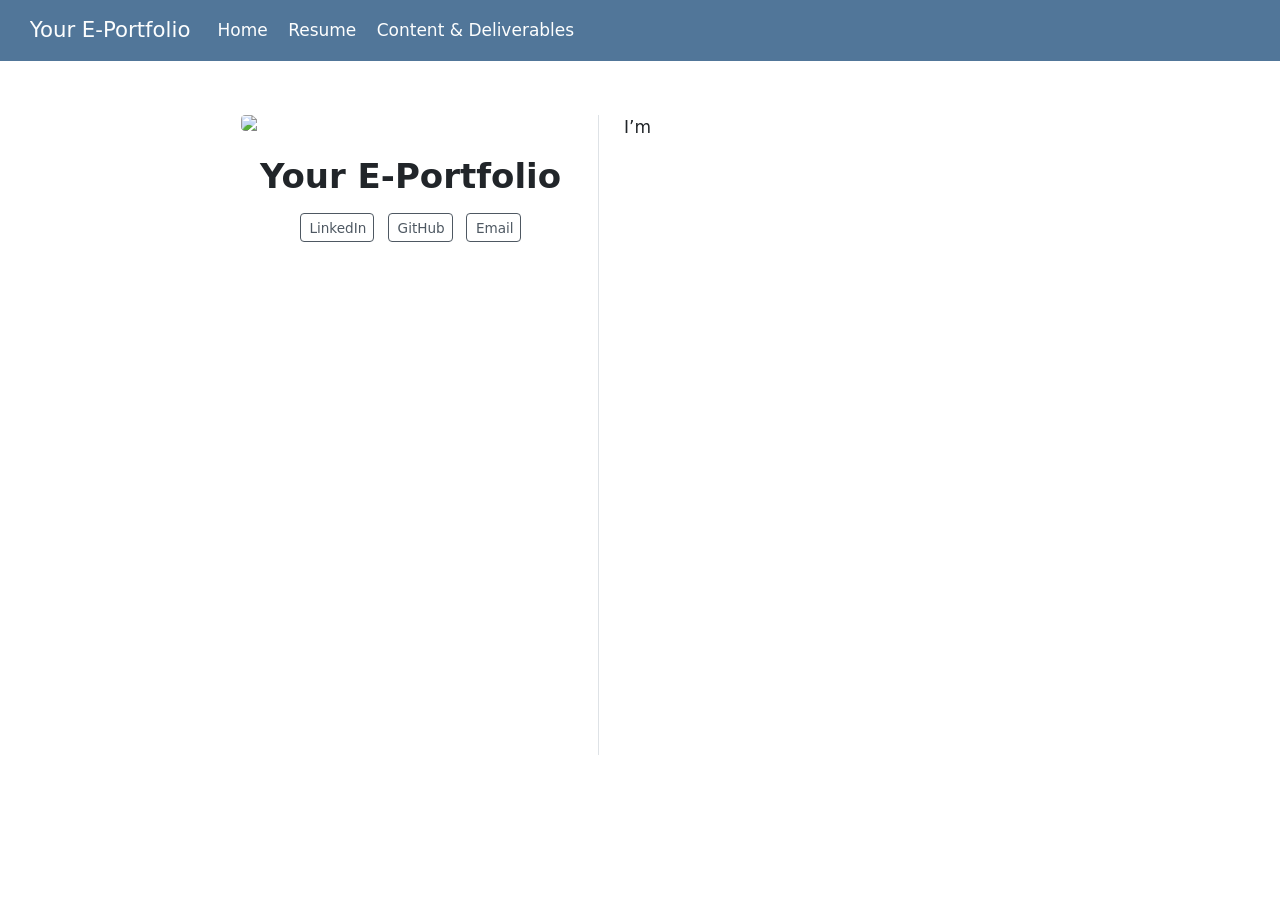
==== index.html @ dfdde274 "updated resume, content" ====
<!DOCTYPE html>
<html xmlns="http://www.w3.org/1999/xhtml" lang="en" xml:lang="en"><head>

<meta charset="utf-8">
<meta name="generator" content="quarto-1.5.57">

<meta name="viewport" content="width=device-width, initial-scale=1.0, user-scalable=yes">


<title>Your E-Portfolio</title>
<style>
code{white-space: pre-wrap;}
span.smallcaps{font-variant: small-caps;}
div.columns{display: flex; gap: min(4vw, 1.5em);}
div.column{flex: auto; overflow-x: auto;}
div.hanging-indent{margin-left: 1.5em; text-indent: -1.5em;}
ul.task-list{list-style: none;}
ul.task-list li input[type="checkbox"] {
  width: 0.8em;
  margin: 0 0.8em 0.2em -1em; /* quarto-specific, see https://github.com/quarto-dev/quarto-cli/issues/4556 */ 
  vertical-align: middle;
}
</style>


<script src="site_libs/quarto-nav/quarto-nav.js"></script>
<script src="site_libs/quarto-nav/headroom.min.js"></script>
<script src="site_libs/clipboard/clipboard.min.js"></script>
<script src="site_libs/quarto-search/autocomplete.umd.js"></script>
<script src="site_libs/quarto-search/fuse.min.js"></script>
<script src="site_libs/quarto-search/quarto-search.js"></script>
<meta name="quarto:offset" content="./">
<script src="site_libs/quarto-html/quarto.js"></script>
<script src="site_libs/quarto-html/popper.min.js"></script>
<script src="site_libs/quarto-html/tippy.umd.min.js"></script>
<link href="site_libs/quarto-html/tippy.css" rel="stylesheet">
<link href="site_libs/quarto-html/quarto-syntax-highlighting.css" rel="stylesheet" id="quarto-text-highlighting-styles">
<script src="site_libs/bootstrap/bootstrap.min.js"></script>
<link href="site_libs/bootstrap/bootstrap-icons.css" rel="stylesheet">
<link href="site_libs/bootstrap/bootstrap.min.css" rel="stylesheet" id="quarto-bootstrap" data-mode="light">
<script id="quarto-search-options" type="application/json">{
  "location": "navbar",
  "copy-button": false,
  "collapse-after": 3,
  "panel-placement": "end",
  "type": "overlay",
  "limit": 50,
  "keyboard-shortcut": [
    "f",
    "/",
    "s"
  ],
  "show-item-context": false,
  "language": {
    "search-no-results-text": "No results",
    "search-matching-documents-text": "matching documents",
    "search-copy-link-title": "Copy link to search",
    "search-hide-matches-text": "Hide additional matches",
    "search-more-match-text": "more match in this document",
    "search-more-matches-text": "more matches in this document",
    "search-clear-button-title": "Clear",
    "search-text-placeholder": "",
    "search-detached-cancel-button-title": "Cancel",
    "search-submit-button-title": "Submit",
    "search-label": "Search"
  }
}</script>


<link rel="stylesheet" href="styles.css">
</head>

<body class="nav-fixed fullcontent">

<div id="quarto-search-results"></div>
  <header id="quarto-header" class="headroom fixed-top">
    <nav class="navbar navbar-expand-lg " data-bs-theme="dark">
      <div class="navbar-container container-fluid">
      <div class="navbar-brand-container mx-auto">
    <a class="navbar-brand" href="./index.html">
    <span class="navbar-title">Your E-Portfolio</span>
    </a>
  </div>
            <div id="quarto-search" class="" title="Search"></div>
          <button class="navbar-toggler" type="button" data-bs-toggle="collapse" data-bs-target="#navbarCollapse" aria-controls="navbarCollapse" role="menu" aria-expanded="false" aria-label="Toggle navigation" onclick="if (window.quartoToggleHeadroom) { window.quartoToggleHeadroom(); }">
  <span class="navbar-toggler-icon"></span>
</button>
          <div class="collapse navbar-collapse" id="navbarCollapse">
            <ul class="navbar-nav navbar-nav-scroll me-auto">
  <li class="nav-item">
    <a class="nav-link active" href="./index.html" aria-current="page"> 
<span class="menu-text">Home</span></a>
  </li>  
  <li class="nav-item">
    <a class="nav-link" href="./resume.html"> 
<span class="menu-text">Resume</span></a>
  </li>  
  <li class="nav-item">
    <a class="nav-link" href="./content.html"> 
<span class="menu-text">Content &amp; Deliverables</span></a>
  </li>  
</ul>
          </div> <!-- /navcollapse -->
            <div class="quarto-navbar-tools">
</div>
      </div> <!-- /container-fluid -->
    </nav>
</header>
<!-- content -->
<div id="quarto-content" class="quarto-container page-columns page-rows-contents page-layout-article page-navbar">
<!-- sidebar -->
<!-- margin-sidebar -->
    
<!-- main -->
<div class="quarto-about-trestles">
  <div class="about-entity">
    <img src="images/MGEM_logo.png" class="about-image
  rounded " style="width: 20em;">
<header id="title-block-header" class="quarto-title-block default">
<div class="quarto-title">
<h1 class="title">Your E-Portfolio</h1>
</div>
<div class="quarto-title-meta">
  </div>
</header>
    <div class="about-links">
  <a href="https://www.linkedin.com/in/aidan-rankin-bb5949244/" class="about-link" rel="" target="">
    <i class="bi bi-linkedin"></i>
     <span class="about-link-text">LinkedIn</span>
  </a>
  <a href="https://github.com/rankinav" class="about-link" rel="" target="">
    <i class="bi bi-github"></i>
     <span class="about-link-text">GitHub</span>
  </a>
  <a href="mailto:rankina001@gmail.com" class="about-link" rel="" target="">
    <i class="bi bi-envelope-at"></i>
     <span class="about-link-text">Email</span>
  </a>
</div>
  </div>
  <div class="about-contents"><main class="content" id="quarto-document-content">
<p>I’m</p>


</main></div>
</div>
 <!-- /main -->
<script id="quarto-html-after-body" type="application/javascript">
window.document.addEventListener("DOMContentLoaded", function (event) {
  const toggleBodyColorMode = (bsSheetEl) => {
    const mode = bsSheetEl.getAttribute("data-mode");
    const bodyEl = window.document.querySelector("body");
    if (mode === "dark") {
      bodyEl.classList.add("quarto-dark");
      bodyEl.classList.remove("quarto-light");
    } else {
      bodyEl.classList.add("quarto-light");
      bodyEl.classList.remove("quarto-dark");
    }
  }
  const toggleBodyColorPrimary = () => {
    const bsSheetEl = window.document.querySelector("link#quarto-bootstrap");
    if (bsSheetEl) {
      toggleBodyColorMode(bsSheetEl);
    }
  }
  toggleBodyColorPrimary();  
  const isCodeAnnotation = (el) => {
    for (const clz of el.classList) {
      if (clz.startsWith('code-annotation-')) {                     
        return true;
      }
    }
    return false;
  }
  const onCopySuccess = function(e) {
    // button target
    const button = e.trigger;
    // don't keep focus
    button.blur();
    // flash "checked"
    button.classList.add('code-copy-button-checked');
    var currentTitle = button.getAttribute("title");
    button.setAttribute("title", "Copied!");
    let tooltip;
    if (window.bootstrap) {
      button.setAttribute("data-bs-toggle", "tooltip");
      button.setAttribute("data-bs-placement", "left");
      button.setAttribute("data-bs-title", "Copied!");
      tooltip = new bootstrap.Tooltip(button, 
        { trigger: "manual", 
          customClass: "code-copy-button-tooltip",
          offset: [0, -8]});
      tooltip.show();    
    }
    setTimeout(function() {
      if (tooltip) {
        tooltip.hide();
        button.removeAttribute("data-bs-title");
        button.removeAttribute("data-bs-toggle");
        button.removeAttribute("data-bs-placement");
      }
      button.setAttribute("title", currentTitle);
      button.classList.remove('code-copy-button-checked');
    }, 1000);
    // clear code selection
    e.clearSelection();
  }
  const getTextToCopy = function(trigger) {
      const codeEl = trigger.previousElementSibling.cloneNode(true);
      for (const childEl of codeEl.children) {
        if (isCodeAnnotation(childEl)) {
          childEl.remove();
        }
      }
      return codeEl.innerText;
  }
  const clipboard = new window.ClipboardJS('.code-copy-button:not([data-in-quarto-modal])', {
    text: getTextToCopy
  });
  clipboard.on('success', onCopySuccess);
  if (window.document.getElementById('quarto-embedded-source-code-modal')) {
    // For code content inside modals, clipBoardJS needs to be initialized with a container option
    // TODO: Check when it could be a function (https://github.com/zenorocha/clipboard.js/issues/860)
    const clipboardModal = new window.ClipboardJS('.code-copy-button[data-in-quarto-modal]', {
      text: getTextToCopy,
      container: window.document.getElementById('quarto-embedded-source-code-modal')
    });
    clipboardModal.on('success', onCopySuccess);
  }
    var localhostRegex = new RegExp(/^(?:http|https):\/\/localhost\:?[0-9]*\//);
    var mailtoRegex = new RegExp(/^mailto:/);
      var filterRegex = new RegExp('/' + window.location.host + '/');
    var isInternal = (href) => {
        return filterRegex.test(href) || localhostRegex.test(href) || mailtoRegex.test(href);
    }
    // Inspect non-navigation links and adorn them if external
 	var links = window.document.querySelectorAll('a[href]:not(.nav-link):not(.navbar-brand):not(.toc-action):not(.sidebar-link):not(.sidebar-item-toggle):not(.pagination-link):not(.no-external):not([aria-hidden]):not(.dropdown-item):not(.quarto-navigation-tool):not(.about-link)');
    for (var i=0; i<links.length; i++) {
      const link = links[i];
      if (!isInternal(link.href)) {
        // undo the damage that might have been done by quarto-nav.js in the case of
        // links that we want to consider external
        if (link.dataset.originalHref !== undefined) {
          link.href = link.dataset.originalHref;
        }
      }
    }
  function tippyHover(el, contentFn, onTriggerFn, onUntriggerFn) {
    const config = {
      allowHTML: true,
      maxWidth: 500,
      delay: 100,
      arrow: false,
      appendTo: function(el) {
          return el.parentElement;
      },
      interactive: true,
      interactiveBorder: 10,
      theme: 'quarto',
      placement: 'bottom-start',
    };
    if (contentFn) {
      config.content = contentFn;
    }
    if (onTriggerFn) {
      config.onTrigger = onTriggerFn;
    }
    if (onUntriggerFn) {
      config.onUntrigger = onUntriggerFn;
    }
    window.tippy(el, config); 
  }
  const noterefs = window.document.querySelectorAll('a[role="doc-noteref"]');
  for (var i=0; i<noterefs.length; i++) {
    const ref = noterefs[i];
    tippyHover(ref, function() {
      // use id or data attribute instead here
      let href = ref.getAttribute('data-footnote-href') || ref.getAttribute('href');
      try { href = new URL(href).hash; } catch {}
      const id = href.replace(/^#\/?/, "");
      const note = window.document.getElementById(id);
      if (note) {
        return note.innerHTML;
      } else {
        return "";
      }
    });
  }
  const xrefs = window.document.querySelectorAll('a.quarto-xref');
  const processXRef = (id, note) => {
    // Strip column container classes
    const stripColumnClz = (el) => {
      el.classList.remove("page-full", "page-columns");
      if (el.children) {
        for (const child of el.children) {
          stripColumnClz(child);
        }
      }
    }
    stripColumnClz(note)
    if (id === null || id.startsWith('sec-')) {
      // Special case sections, only their first couple elements
      const container = document.createElement("div");
      if (note.children && note.children.length > 2) {
        container.appendChild(note.children[0].cloneNode(true));
        for (let i = 1; i < note.children.length; i++) {
          const child = note.children[i];
          if (child.tagName === "P" && child.innerText === "") {
            continue;
          } else {
            container.appendChild(child.cloneNode(true));
            break;
          }
        }
        if (window.Quarto?.typesetMath) {
          window.Quarto.typesetMath(container);
        }
        return container.innerHTML
      } else {
        if (window.Quarto?.typesetMath) {
          window.Quarto.typesetMath(note);
        }
        return note.innerHTML;
      }
    } else {
      // Remove any anchor links if they are present
      const anchorLink = note.querySelector('a.anchorjs-link');
      if (anchorLink) {
        anchorLink.remove();
      }
      if (window.Quarto?.typesetMath) {
        window.Quarto.typesetMath(note);
      }
      // TODO in 1.5, we should make sure this works without a callout special case
      if (note.classList.contains("callout")) {
        return note.outerHTML;
      } else {
        return note.innerHTML;
      }
    }
  }
  for (var i=0; i<xrefs.length; i++) {
    const xref = xrefs[i];
    tippyHover(xref, undefined, function(instance) {
      instance.disable();
      let url = xref.getAttribute('href');
      let hash = undefined; 
      if (url.startsWith('#')) {
        hash = url;
      } else {
        try { hash = new URL(url).hash; } catch {}
      }
      if (hash) {
        const id = hash.replace(/^#\/?/, "");
        const note = window.document.getElementById(id);
        if (note !== null) {
          try {
            const html = processXRef(id, note.cloneNode(true));
            instance.setContent(html);
          } finally {
            instance.enable();
            instance.show();
          }
        } else {
          // See if we can fetch this
          fetch(url.split('#')[0])
          .then(res => res.text())
          .then(html => {
            const parser = new DOMParser();
            const htmlDoc = parser.parseFromString(html, "text/html");
            const note = htmlDoc.getElementById(id);
            if (note !== null) {
              const html = processXRef(id, note);
              instance.setContent(html);
            } 
          }).finally(() => {
            instance.enable();
            instance.show();
          });
        }
      } else {
        // See if we can fetch a full url (with no hash to target)
        // This is a special case and we should probably do some content thinning / targeting
        fetch(url)
        .then(res => res.text())
        .then(html => {
          const parser = new DOMParser();
          const htmlDoc = parser.parseFromString(html, "text/html");
          const note = htmlDoc.querySelector('main.content');
          if (note !== null) {
            // This should only happen for chapter cross references
            // (since there is no id in the URL)
            // remove the first header
            if (note.children.length > 0 && note.children[0].tagName === "HEADER") {
              note.children[0].remove();
            }
            const html = processXRef(null, note);
            instance.setContent(html);
          } 
        }).finally(() => {
          instance.enable();
          instance.show();
        });
      }
    }, function(instance) {
    });
  }
      let selectedAnnoteEl;
      const selectorForAnnotation = ( cell, annotation) => {
        let cellAttr = 'data-code-cell="' + cell + '"';
        let lineAttr = 'data-code-annotation="' +  annotation + '"';
        const selector = 'span[' + cellAttr + '][' + lineAttr + ']';
        return selector;
      }
      const selectCodeLines = (annoteEl) => {
        const doc = window.document;
        const targetCell = annoteEl.getAttribute("data-target-cell");
        const targetAnnotation = annoteEl.getAttribute("data-target-annotation");
        const annoteSpan = window.document.querySelector(selectorForAnnotation(targetCell, targetAnnotation));
        const lines = annoteSpan.getAttribute("data-code-lines").split(",");
        const lineIds = lines.map((line) => {
          return targetCell + "-" + line;
        })
        let top = null;
        let height = null;
        let parent = null;
        if (lineIds.length > 0) {
            //compute the position of the single el (top and bottom and make a div)
            const el = window.document.getElementById(lineIds[0]);
            top = el.offsetTop;
            height = el.offsetHeight;
            parent = el.parentElement.parentElement;
          if (lineIds.length > 1) {
            const lastEl = window.document.getElementById(lineIds[lineIds.length - 1]);
            const bottom = lastEl.offsetTop + lastEl.offsetHeight;
            height = bottom - top;
          }
          if (top !== null && height !== null && parent !== null) {
            // cook up a div (if necessary) and position it 
            let div = window.document.getElementById("code-annotation-line-highlight");
            if (div === null) {
              div = window.document.createElement("div");
              div.setAttribute("id", "code-annotation-line-highlight");
              div.style.position = 'absolute';
              parent.appendChild(div);
            }
            div.style.top = top - 2 + "px";
            div.style.height = height + 4 + "px";
            div.style.left = 0;
            let gutterDiv = window.document.getElementById("code-annotation-line-highlight-gutter");
            if (gutterDiv === null) {
              gutterDiv = window.document.createElement("div");
              gutterDiv.setAttribute("id", "code-annotation-line-highlight-gutter");
              gutterDiv.style.position = 'absolute';
              const codeCell = window.document.getElementById(targetCell);
              const gutter = codeCell.querySelector('.code-annotation-gutter');
              gutter.appendChild(gutterDiv);
            }
            gutterDiv.style.top = top - 2 + "px";
            gutterDiv.style.height = height + 4 + "px";
          }
          selectedAnnoteEl = annoteEl;
        }
      };
      const unselectCodeLines = () => {
        const elementsIds = ["code-annotation-line-highlight", "code-annotation-line-highlight-gutter"];
        elementsIds.forEach((elId) => {
          const div = window.document.getElementById(elId);
          if (div) {
            div.remove();
          }
        });
        selectedAnnoteEl = undefined;
      };
        // Handle positioning of the toggle
    window.addEventListener(
      "resize",
      throttle(() => {
        elRect = undefined;
        if (selectedAnnoteEl) {
          selectCodeLines(selectedAnnoteEl);
        }
      }, 10)
    );
    function throttle(fn, ms) {
    let throttle = false;
    let timer;
      return (...args) => {
        if(!throttle) { // first call gets through
            fn.apply(this, args);
            throttle = true;
        } else { // all the others get throttled
            if(timer) clearTimeout(timer); // cancel #2
            timer = setTimeout(() => {
              fn.apply(this, args);
              timer = throttle = false;
            }, ms);
        }
      };
    }
      // Attach click handler to the DT
      const annoteDls = window.document.querySelectorAll('dt[data-target-cell]');
      for (const annoteDlNode of annoteDls) {
        annoteDlNode.addEventListener('click', (event) => {
          const clickedEl = event.target;
          if (clickedEl !== selectedAnnoteEl) {
            unselectCodeLines();
            const activeEl = window.document.querySelector('dt[data-target-cell].code-annotation-active');
            if (activeEl) {
              activeEl.classList.remove('code-annotation-active');
            }
            selectCodeLines(clickedEl);
            clickedEl.classList.add('code-annotation-active');
          } else {
            // Unselect the line
            unselectCodeLines();
            clickedEl.classList.remove('code-annotation-active');
          }
        });
      }
  const findCites = (el) => {
    const parentEl = el.parentElement;
    if (parentEl) {
      const cites = parentEl.dataset.cites;
      if (cites) {
        return {
          el,
          cites: cites.split(' ')
        };
      } else {
        return findCites(el.parentElement)
      }
    } else {
      return undefined;
    }
  };
  var bibliorefs = window.document.querySelectorAll('a[role="doc-biblioref"]');
  for (var i=0; i<bibliorefs.length; i++) {
    const ref = bibliorefs[i];
    const citeInfo = findCites(ref);
    if (citeInfo) {
      tippyHover(citeInfo.el, function() {
        var popup = window.document.createElement('div');
        citeInfo.cites.forEach(function(cite) {
          var citeDiv = window.document.createElement('div');
          citeDiv.classList.add('hanging-indent');
          citeDiv.classList.add('csl-entry');
          var biblioDiv = window.document.getElementById('ref-' + cite);
          if (biblioDiv) {
            citeDiv.innerHTML = biblioDiv.innerHTML;
          }
          popup.appendChild(citeDiv);
        });
        return popup.innerHTML;
      });
    }
  }
});
</script>
</div> <!-- /content -->




</body></html>
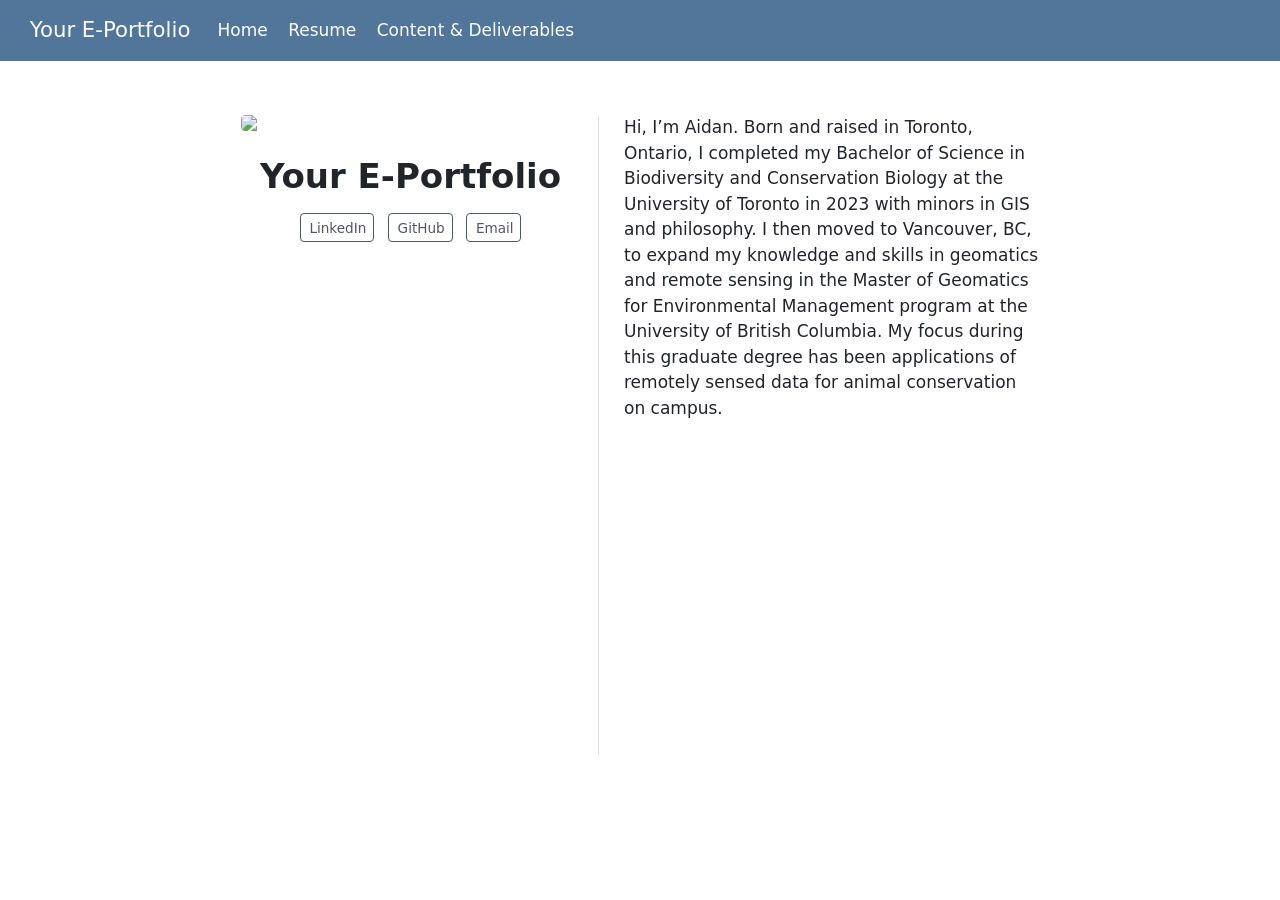
==== commit c13c0f9b: "updated content" ====
--- a/index.html
+++ b/index.html
@@ -139,7 +139,7 @@
 </div>
   </div>
   <div class="about-contents"><main class="content" id="quarto-document-content">
-<p>I’m</p>
+<p>Hi, I’m Aidan. Born and raised in Toronto, Ontario, I completed my Bachelor of Science in Biodiversity and Conservation Biology at the University of Toronto in 2023 with minors in GIS and philosophy. I then moved to Vancouver, BC, to expand my knowledge and skills in geomatics and remote sensing in the Master of Geomatics for Environmental Management program at the University of British Columbia. My focus during this graduate degree has been applications of remotely sensed data for animal conservation on campus.</p>
 
 
 </main></div>
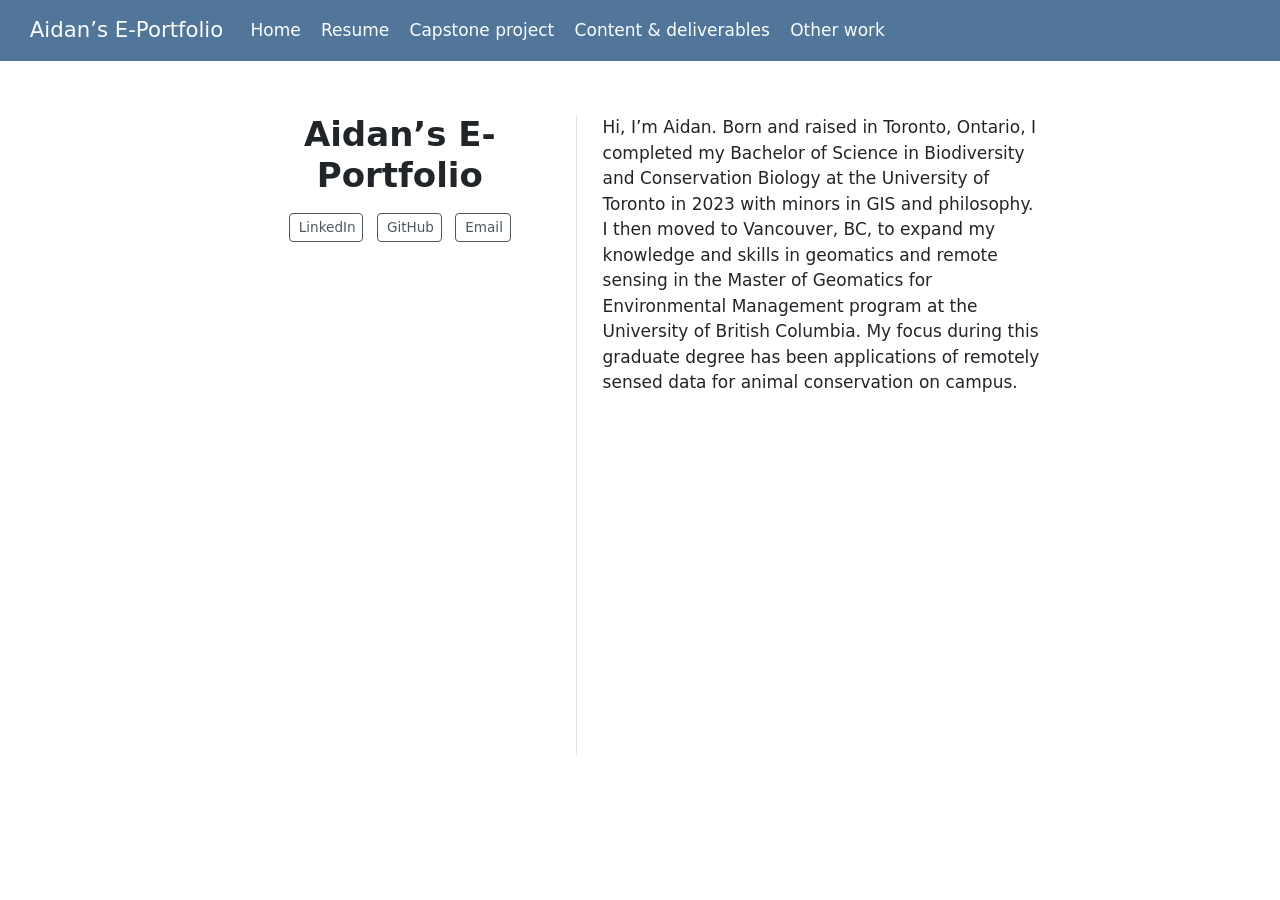
==== commit 0b6729be: "finalized" ====
--- a/index.html
+++ b/index.html
@@ -7,7 +7,7 @@
 <meta name="viewport" content="width=device-width, initial-scale=1.0, user-scalable=yes">
 
 
-<title>Your E-Portfolio</title>
+<title>Aidan’s E-Portfolio</title>
 <style>
 code{white-space: pre-wrap;}
 span.smallcaps{font-variant: small-caps;}
@@ -78,7 +78,7 @@
       <div class="navbar-container container-fluid">
       <div class="navbar-brand-container mx-auto">
     <a class="navbar-brand" href="./index.html">
-    <span class="navbar-title">Your E-Portfolio</span>
+    <span class="navbar-title">Aidan’s E-Portfolio</span>
     </a>
   </div>
             <div id="quarto-search" class="" title="Search"></div>
@@ -96,8 +96,16 @@
 <span class="menu-text">Resume</span></a>
   </li>  
   <li class="nav-item">
+    <a class="nav-link" href="./project.html"> 
+<span class="menu-text">Capstone project</span></a>
+  </li>  
+  <li class="nav-item">
     <a class="nav-link" href="./content.html"> 
-<span class="menu-text">Content &amp; Deliverables</span></a>
+<span class="menu-text">Content &amp; deliverables</span></a>
+  </li>  
+  <li class="nav-item">
+    <a class="nav-link" href="./other.html"> 
+<span class="menu-text">Other work</span></a>
   </li>  
 </ul>
           </div> <!-- /navcollapse -->
@@ -114,11 +122,9 @@
 <!-- main -->
 <div class="quarto-about-trestles">
   <div class="about-entity">
-    <img src="images/MGEM_logo.png" class="about-image
-  rounded " style="width: 20em;">
 <header id="title-block-header" class="quarto-title-block default">
 <div class="quarto-title">
-<h1 class="title">Your E-Portfolio</h1>
+<h1 class="title">Aidan’s E-Portfolio</h1>
 </div>
 <div class="quarto-title-meta">
   </div>
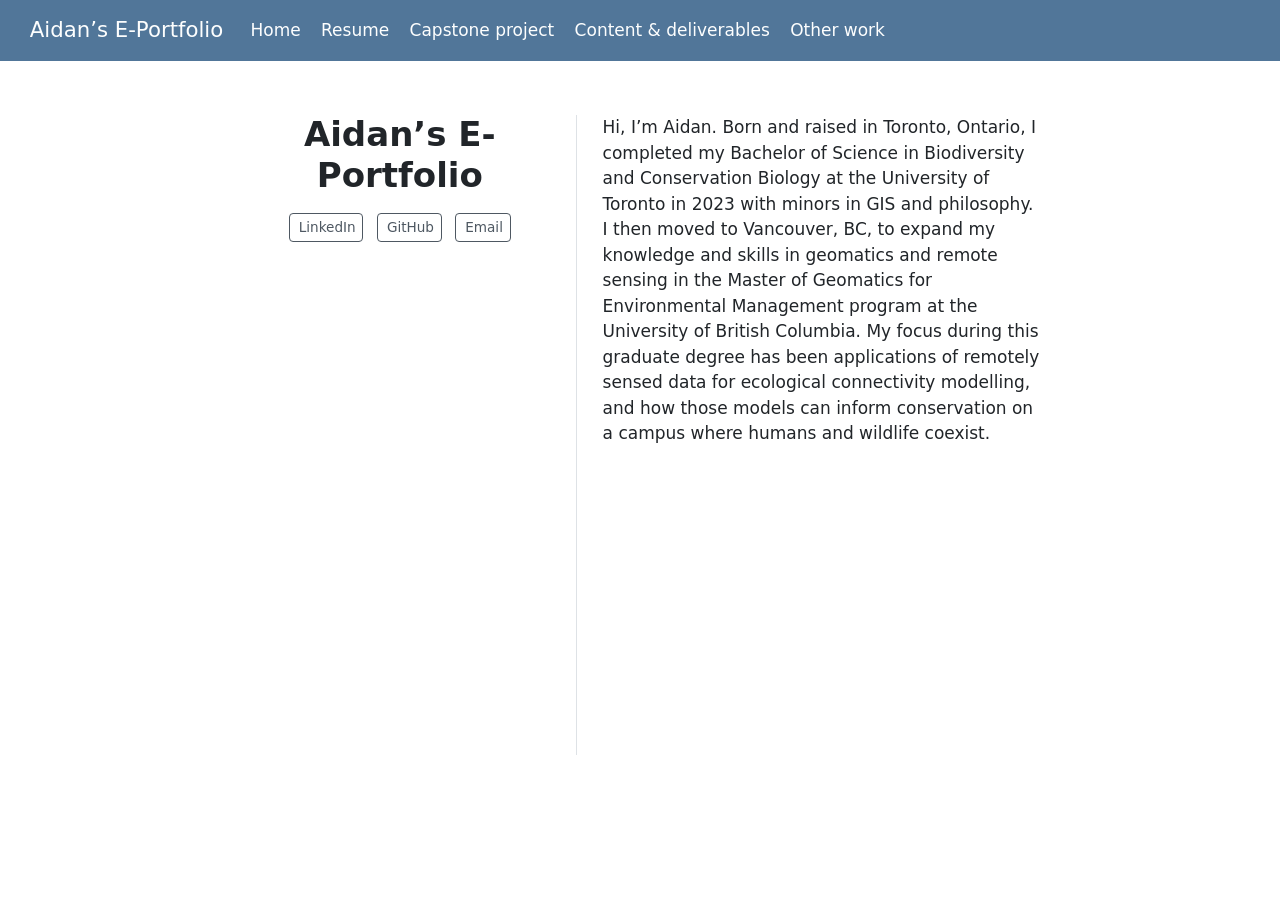
==== commit 141e31ba: "finalizing" ====
--- a/index.html
+++ b/index.html
@@ -145,7 +145,7 @@
 </div>
   </div>
   <div class="about-contents"><main class="content" id="quarto-document-content">
-<p>Hi, I’m Aidan. Born and raised in Toronto, Ontario, I completed my Bachelor of Science in Biodiversity and Conservation Biology at the University of Toronto in 2023 with minors in GIS and philosophy. I then moved to Vancouver, BC, to expand my knowledge and skills in geomatics and remote sensing in the Master of Geomatics for Environmental Management program at the University of British Columbia. My focus during this graduate degree has been applications of remotely sensed data for animal conservation on campus.</p>
+<p>Hi, I’m Aidan. Born and raised in Toronto, Ontario, I completed my Bachelor of Science in Biodiversity and Conservation Biology at the University of Toronto in 2023 with minors in GIS and philosophy. I then moved to Vancouver, BC, to expand my knowledge and skills in geomatics and remote sensing in the Master of Geomatics for Environmental Management program at the University of British Columbia. My focus during this graduate degree has been applications of remotely sensed data for ecological connectivity modelling, and how those models can inform conservation on a campus where humans and wildlife coexist.</p>
 
 
 </main></div>
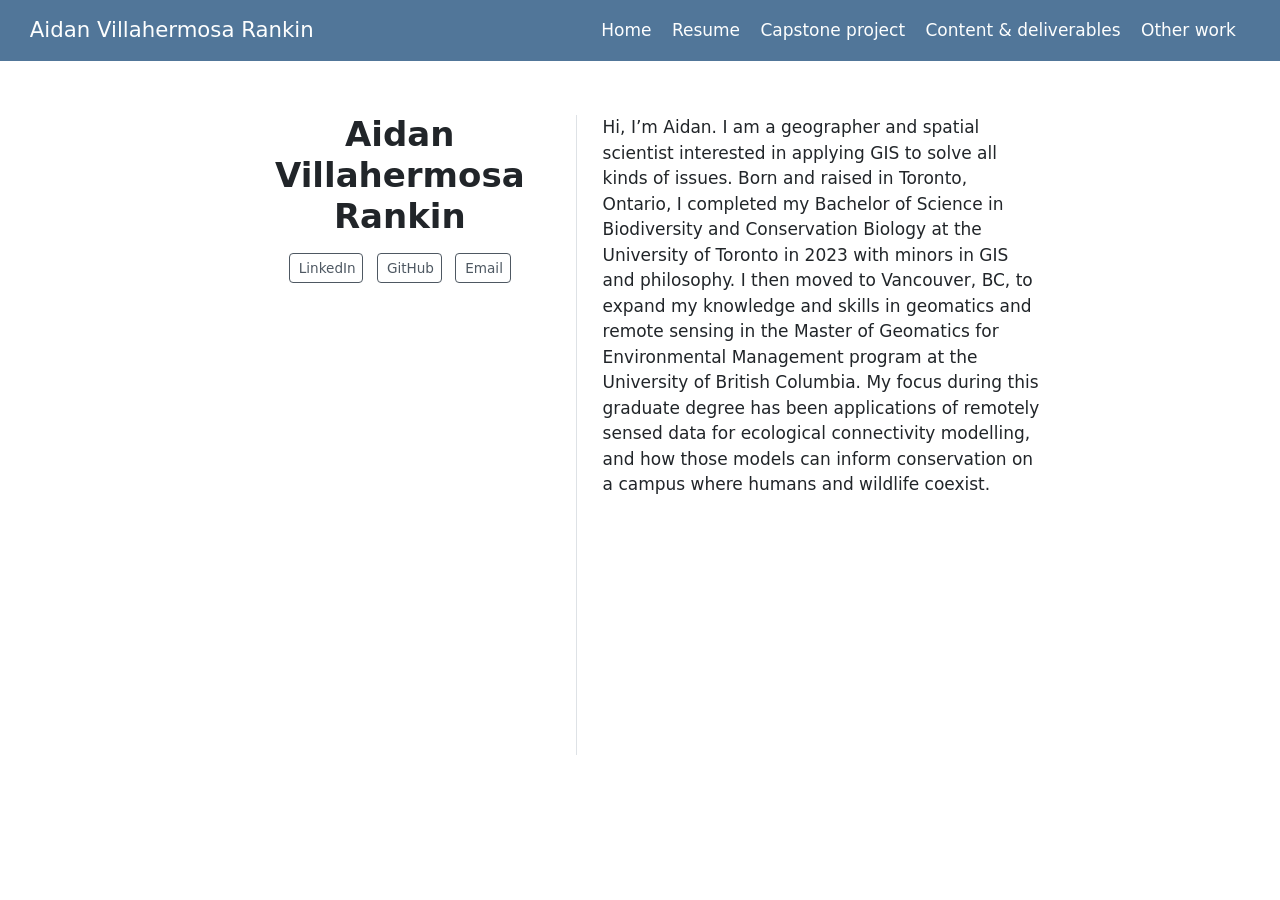
==== commit 51418ef9: "autoupdates" ====
--- a/index.html
+++ b/index.html
@@ -2,12 +2,12 @@
 <html xmlns="http://www.w3.org/1999/xhtml" lang="en" xml:lang="en"><head>
 
 <meta charset="utf-8">
-<meta name="generator" content="quarto-1.5.57">
+<meta name="generator" content="quarto-1.7.32">
 
 <meta name="viewport" content="width=device-width, initial-scale=1.0, user-scalable=yes">
 
 
-<title>Aidan’s E-Portfolio</title>
+<title>Aidan Villahermosa Rankin</title>
 <style>
 code{white-space: pre-wrap;}
 span.smallcaps{font-variant: small-caps;}
@@ -30,14 +30,15 @@
 <script src="site_libs/quarto-search/fuse.min.js"></script>
 <script src="site_libs/quarto-search/quarto-search.js"></script>
 <meta name="quarto:offset" content="./">
-<script src="site_libs/quarto-html/quarto.js"></script>
+<script src="site_libs/quarto-html/quarto.js" type="module"></script>
+<script src="site_libs/quarto-html/tabsets/tabsets.js" type="module"></script>
 <script src="site_libs/quarto-html/popper.min.js"></script>
 <script src="site_libs/quarto-html/tippy.umd.min.js"></script>
 <link href="site_libs/quarto-html/tippy.css" rel="stylesheet">
-<link href="site_libs/quarto-html/quarto-syntax-highlighting.css" rel="stylesheet" id="quarto-text-highlighting-styles">
+<link href="site_libs/quarto-html/quarto-syntax-highlighting-37eea08aefeeee20ff55810ff984fec1.css" rel="stylesheet" id="quarto-text-highlighting-styles">
 <script src="site_libs/bootstrap/bootstrap.min.js"></script>
 <link href="site_libs/bootstrap/bootstrap-icons.css" rel="stylesheet">
-<link href="site_libs/bootstrap/bootstrap.min.css" rel="stylesheet" id="quarto-bootstrap" data-mode="light">
+<link href="site_libs/bootstrap/bootstrap-991b1886d3c685c7aa2b62b80640c7af.min.css" rel="stylesheet" append-hash="true" id="quarto-bootstrap" data-mode="light">
 <script id="quarto-search-options" type="application/json">{
   "location": "navbar",
   "copy-button": false,
@@ -70,7 +71,7 @@
 <link rel="stylesheet" href="styles.css">
 </head>
 
-<body class="nav-fixed fullcontent">
+<body class="nav-fixed fullcontent quarto-light">
 
 <div id="quarto-search-results"></div>
   <header id="quarto-header" class="headroom fixed-top">
@@ -78,7 +79,7 @@
       <div class="navbar-container container-fluid">
       <div class="navbar-brand-container mx-auto">
     <a class="navbar-brand" href="./index.html">
-    <span class="navbar-title">Aidan’s E-Portfolio</span>
+    <span class="navbar-title">Aidan Villahermosa Rankin</span>
     </a>
   </div>
             <div id="quarto-search" class="" title="Search"></div>
@@ -86,7 +87,7 @@
   <span class="navbar-toggler-icon"></span>
 </button>
           <div class="collapse navbar-collapse" id="navbarCollapse">
-            <ul class="navbar-nav navbar-nav-scroll me-auto">
+            <ul class="navbar-nav navbar-nav-scroll ms-auto">
   <li class="nav-item">
     <a class="nav-link active" href="./index.html" aria-current="page"> 
 <span class="menu-text">Home</span></a>
@@ -124,7 +125,7 @@
   <div class="about-entity">
 <header id="title-block-header" class="quarto-title-block default">
 <div class="quarto-title">
-<h1 class="title">Aidan’s E-Portfolio</h1>
+<h1 class="title">Aidan Villahermosa Rankin</h1>
 </div>
 <div class="quarto-title-meta">
   </div>
@@ -145,239 +146,242 @@
 </div>
   </div>
   <div class="about-contents"><main class="content" id="quarto-document-content">
-<p>Hi, I’m Aidan. Born and raised in Toronto, Ontario, I completed my Bachelor of Science in Biodiversity and Conservation Biology at the University of Toronto in 2023 with minors in GIS and philosophy. I then moved to Vancouver, BC, to expand my knowledge and skills in geomatics and remote sensing in the Master of Geomatics for Environmental Management program at the University of British Columbia. My focus during this graduate degree has been applications of remotely sensed data for ecological connectivity modelling, and how those models can inform conservation on a campus where humans and wildlife coexist.</p>
+<p>Hi, I’m Aidan. I am a geographer and spatial scientist interested in applying GIS to solve all kinds of issues. Born and raised in Toronto, Ontario, I completed my Bachelor of Science in Biodiversity and Conservation Biology at the University of Toronto in 2023 with minors in GIS and philosophy. I then moved to Vancouver, BC, to expand my knowledge and skills in geomatics and remote sensing in the Master of Geomatics for Environmental Management program at the University of British Columbia. My focus during this graduate degree has been applications of remotely sensed data for ecological connectivity modelling, and how those models can inform conservation on a campus where humans and wildlife coexist.</p>
 
 
 </main></div>
 </div>
  <!-- /main -->
 <script id="quarto-html-after-body" type="application/javascript">
-window.document.addEventListener("DOMContentLoaded", function (event) {
-  const toggleBodyColorMode = (bsSheetEl) => {
-    const mode = bsSheetEl.getAttribute("data-mode");
-    const bodyEl = window.document.querySelector("body");
-    if (mode === "dark") {
-      bodyEl.classList.add("quarto-dark");
-      bodyEl.classList.remove("quarto-light");
-    } else {
-      bodyEl.classList.add("quarto-light");
-      bodyEl.classList.remove("quarto-dark");
-    }
-  }
-  const toggleBodyColorPrimary = () => {
-    const bsSheetEl = window.document.querySelector("link#quarto-bootstrap");
-    if (bsSheetEl) {
-      toggleBodyColorMode(bsSheetEl);
-    }
-  }
-  toggleBodyColorPrimary();  
-  const isCodeAnnotation = (el) => {
-    for (const clz of el.classList) {
-      if (clz.startsWith('code-annotation-')) {                     
-        return true;
-      }
-    }
-    return false;
-  }
-  const onCopySuccess = function(e) {
-    // button target
-    const button = e.trigger;
-    // don't keep focus
-    button.blur();
-    // flash "checked"
-    button.classList.add('code-copy-button-checked');
-    var currentTitle = button.getAttribute("title");
-    button.setAttribute("title", "Copied!");
-    let tooltip;
-    if (window.bootstrap) {
-      button.setAttribute("data-bs-toggle", "tooltip");
-      button.setAttribute("data-bs-placement", "left");
-      button.setAttribute("data-bs-title", "Copied!");
-      tooltip = new bootstrap.Tooltip(button, 
-        { trigger: "manual", 
-          customClass: "code-copy-button-tooltip",
-          offset: [0, -8]});
-      tooltip.show();    
-    }
-    setTimeout(function() {
-      if (tooltip) {
-        tooltip.hide();
-        button.removeAttribute("data-bs-title");
-        button.removeAttribute("data-bs-toggle");
-        button.removeAttribute("data-bs-placement");
-      }
-      button.setAttribute("title", currentTitle);
-      button.classList.remove('code-copy-button-checked');
-    }, 1000);
-    // clear code selection
-    e.clearSelection();
-  }
-  const getTextToCopy = function(trigger) {
-      const codeEl = trigger.previousElementSibling.cloneNode(true);
-      for (const childEl of codeEl.children) {
-        if (isCodeAnnotation(childEl)) {
-          childEl.remove();
-        }
-      }
-      return codeEl.innerText;
-  }
-  const clipboard = new window.ClipboardJS('.code-copy-button:not([data-in-quarto-modal])', {
-    text: getTextToCopy
-  });
-  clipboard.on('success', onCopySuccess);
-  if (window.document.getElementById('quarto-embedded-source-code-modal')) {
-    // For code content inside modals, clipBoardJS needs to be initialized with a container option
-    // TODO: Check when it could be a function (https://github.com/zenorocha/clipboard.js/issues/860)
-    const clipboardModal = new window.ClipboardJS('.code-copy-button[data-in-quarto-modal]', {
-      text: getTextToCopy,
-      container: window.document.getElementById('quarto-embedded-source-code-modal')
+  window.document.addEventListener("DOMContentLoaded", function (event) {
+    const isCodeAnnotation = (el) => {
+      for (const clz of el.classList) {
+        if (clz.startsWith('code-annotation-')) {                     
+          return true;
+        }
+      }
+      return false;
+    }
+    const onCopySuccess = function(e) {
+      // button target
+      const button = e.trigger;
+      // don't keep focus
+      button.blur();
+      // flash "checked"
+      button.classList.add('code-copy-button-checked');
+      var currentTitle = button.getAttribute("title");
+      button.setAttribute("title", "Copied!");
+      let tooltip;
+      if (window.bootstrap) {
+        button.setAttribute("data-bs-toggle", "tooltip");
+        button.setAttribute("data-bs-placement", "left");
+        button.setAttribute("data-bs-title", "Copied!");
+        tooltip = new bootstrap.Tooltip(button, 
+          { trigger: "manual", 
+            customClass: "code-copy-button-tooltip",
+            offset: [0, -8]});
+        tooltip.show();    
+      }
+      setTimeout(function() {
+        if (tooltip) {
+          tooltip.hide();
+          button.removeAttribute("data-bs-title");
+          button.removeAttribute("data-bs-toggle");
+          button.removeAttribute("data-bs-placement");
+        }
+        button.setAttribute("title", currentTitle);
+        button.classList.remove('code-copy-button-checked');
+      }, 1000);
+      // clear code selection
+      e.clearSelection();
+    }
+    const getTextToCopy = function(trigger) {
+        const codeEl = trigger.previousElementSibling.cloneNode(true);
+        for (const childEl of codeEl.children) {
+          if (isCodeAnnotation(childEl)) {
+            childEl.remove();
+          }
+        }
+        return codeEl.innerText;
+    }
+    const clipboard = new window.ClipboardJS('.code-copy-button:not([data-in-quarto-modal])', {
+      text: getTextToCopy
     });
-    clipboardModal.on('success', onCopySuccess);
-  }
-    var localhostRegex = new RegExp(/^(?:http|https):\/\/localhost\:?[0-9]*\//);
-    var mailtoRegex = new RegExp(/^mailto:/);
-      var filterRegex = new RegExp('/' + window.location.host + '/');
-    var isInternal = (href) => {
-        return filterRegex.test(href) || localhostRegex.test(href) || mailtoRegex.test(href);
-    }
-    // Inspect non-navigation links and adorn them if external
- 	var links = window.document.querySelectorAll('a[href]:not(.nav-link):not(.navbar-brand):not(.toc-action):not(.sidebar-link):not(.sidebar-item-toggle):not(.pagination-link):not(.no-external):not([aria-hidden]):not(.dropdown-item):not(.quarto-navigation-tool):not(.about-link)');
-    for (var i=0; i<links.length; i++) {
-      const link = links[i];
-      if (!isInternal(link.href)) {
-        // undo the damage that might have been done by quarto-nav.js in the case of
-        // links that we want to consider external
-        if (link.dataset.originalHref !== undefined) {
-          link.href = link.dataset.originalHref;
-        }
-      }
-    }
-  function tippyHover(el, contentFn, onTriggerFn, onUntriggerFn) {
-    const config = {
-      allowHTML: true,
-      maxWidth: 500,
-      delay: 100,
-      arrow: false,
-      appendTo: function(el) {
-          return el.parentElement;
-      },
-      interactive: true,
-      interactiveBorder: 10,
-      theme: 'quarto',
-      placement: 'bottom-start',
-    };
-    if (contentFn) {
-      config.content = contentFn;
-    }
-    if (onTriggerFn) {
-      config.onTrigger = onTriggerFn;
-    }
-    if (onUntriggerFn) {
-      config.onUntrigger = onUntriggerFn;
-    }
-    window.tippy(el, config); 
-  }
-  const noterefs = window.document.querySelectorAll('a[role="doc-noteref"]');
-  for (var i=0; i<noterefs.length; i++) {
-    const ref = noterefs[i];
-    tippyHover(ref, function() {
-      // use id or data attribute instead here
-      let href = ref.getAttribute('data-footnote-href') || ref.getAttribute('href');
-      try { href = new URL(href).hash; } catch {}
-      const id = href.replace(/^#\/?/, "");
-      const note = window.document.getElementById(id);
-      if (note) {
-        return note.innerHTML;
+    clipboard.on('success', onCopySuccess);
+    if (window.document.getElementById('quarto-embedded-source-code-modal')) {
+      const clipboardModal = new window.ClipboardJS('.code-copy-button[data-in-quarto-modal]', {
+        text: getTextToCopy,
+        container: window.document.getElementById('quarto-embedded-source-code-modal')
+      });
+      clipboardModal.on('success', onCopySuccess);
+    }
+      var localhostRegex = new RegExp(/^(?:http|https):\/\/localhost\:?[0-9]*\//);
+      var mailtoRegex = new RegExp(/^mailto:/);
+        var filterRegex = new RegExp('/' + window.location.host + '/');
+      var isInternal = (href) => {
+          return filterRegex.test(href) || localhostRegex.test(href) || mailtoRegex.test(href);
+      }
+      // Inspect non-navigation links and adorn them if external
+     var links = window.document.querySelectorAll('a[href]:not(.nav-link):not(.navbar-brand):not(.toc-action):not(.sidebar-link):not(.sidebar-item-toggle):not(.pagination-link):not(.no-external):not([aria-hidden]):not(.dropdown-item):not(.quarto-navigation-tool):not(.about-link)');
+      for (var i=0; i<links.length; i++) {
+        const link = links[i];
+        if (!isInternal(link.href)) {
+          // undo the damage that might have been done by quarto-nav.js in the case of
+          // links that we want to consider external
+          if (link.dataset.originalHref !== undefined) {
+            link.href = link.dataset.originalHref;
+          }
+        }
+      }
+    function tippyHover(el, contentFn, onTriggerFn, onUntriggerFn) {
+      const config = {
+        allowHTML: true,
+        maxWidth: 500,
+        delay: 100,
+        arrow: false,
+        appendTo: function(el) {
+            return el.parentElement;
+        },
+        interactive: true,
+        interactiveBorder: 10,
+        theme: 'quarto',
+        placement: 'bottom-start',
+      };
+      if (contentFn) {
+        config.content = contentFn;
+      }
+      if (onTriggerFn) {
+        config.onTrigger = onTriggerFn;
+      }
+      if (onUntriggerFn) {
+        config.onUntrigger = onUntriggerFn;
+      }
+      window.tippy(el, config); 
+    }
+    const noterefs = window.document.querySelectorAll('a[role="doc-noteref"]');
+    for (var i=0; i<noterefs.length; i++) {
+      const ref = noterefs[i];
+      tippyHover(ref, function() {
+        // use id or data attribute instead here
+        let href = ref.getAttribute('data-footnote-href') || ref.getAttribute('href');
+        try { href = new URL(href).hash; } catch {}
+        const id = href.replace(/^#\/?/, "");
+        const note = window.document.getElementById(id);
+        if (note) {
+          return note.innerHTML;
+        } else {
+          return "";
+        }
+      });
+    }
+    const xrefs = window.document.querySelectorAll('a.quarto-xref');
+    const processXRef = (id, note) => {
+      // Strip column container classes
+      const stripColumnClz = (el) => {
+        el.classList.remove("page-full", "page-columns");
+        if (el.children) {
+          for (const child of el.children) {
+            stripColumnClz(child);
+          }
+        }
+      }
+      stripColumnClz(note)
+      if (id === null || id.startsWith('sec-')) {
+        // Special case sections, only their first couple elements
+        const container = document.createElement("div");
+        if (note.children && note.children.length > 2) {
+          container.appendChild(note.children[0].cloneNode(true));
+          for (let i = 1; i < note.children.length; i++) {
+            const child = note.children[i];
+            if (child.tagName === "P" && child.innerText === "") {
+              continue;
+            } else {
+              container.appendChild(child.cloneNode(true));
+              break;
+            }
+          }
+          if (window.Quarto?.typesetMath) {
+            window.Quarto.typesetMath(container);
+          }
+          return container.innerHTML
+        } else {
+          if (window.Quarto?.typesetMath) {
+            window.Quarto.typesetMath(note);
+          }
+          return note.innerHTML;
+        }
       } else {
-        return "";
-      }
-    });
-  }
-  const xrefs = window.document.querySelectorAll('a.quarto-xref');
-  const processXRef = (id, note) => {
-    // Strip column container classes
-    const stripColumnClz = (el) => {
-      el.classList.remove("page-full", "page-columns");
-      if (el.children) {
-        for (const child of el.children) {
-          stripColumnClz(child);
-        }
-      }
-    }
-    stripColumnClz(note)
-    if (id === null || id.startsWith('sec-')) {
-      // Special case sections, only their first couple elements
-      const container = document.createElement("div");
-      if (note.children && note.children.length > 2) {
-        container.appendChild(note.children[0].cloneNode(true));
-        for (let i = 1; i < note.children.length; i++) {
-          const child = note.children[i];
-          if (child.tagName === "P" && child.innerText === "") {
-            continue;
-          } else {
-            container.appendChild(child.cloneNode(true));
-            break;
-          }
-        }
-        if (window.Quarto?.typesetMath) {
-          window.Quarto.typesetMath(container);
-        }
-        return container.innerHTML
-      } else {
+        // Remove any anchor links if they are present
+        const anchorLink = note.querySelector('a.anchorjs-link');
+        if (anchorLink) {
+          anchorLink.remove();
+        }
         if (window.Quarto?.typesetMath) {
           window.Quarto.typesetMath(note);
         }
-        return note.innerHTML;
-      }
-    } else {
-      // Remove any anchor links if they are present
-      const anchorLink = note.querySelector('a.anchorjs-link');
-      if (anchorLink) {
-        anchorLink.remove();
-      }
-      if (window.Quarto?.typesetMath) {
-        window.Quarto.typesetMath(note);
-      }
-      // TODO in 1.5, we should make sure this works without a callout special case
-      if (note.classList.contains("callout")) {
-        return note.outerHTML;
-      } else {
-        return note.innerHTML;
-      }
-    }
-  }
-  for (var i=0; i<xrefs.length; i++) {
-    const xref = xrefs[i];
-    tippyHover(xref, undefined, function(instance) {
-      instance.disable();
-      let url = xref.getAttribute('href');
-      let hash = undefined; 
-      if (url.startsWith('#')) {
-        hash = url;
-      } else {
-        try { hash = new URL(url).hash; } catch {}
-      }
-      if (hash) {
-        const id = hash.replace(/^#\/?/, "");
-        const note = window.document.getElementById(id);
-        if (note !== null) {
-          try {
-            const html = processXRef(id, note.cloneNode(true));
-            instance.setContent(html);
-          } finally {
-            instance.enable();
-            instance.show();
-          }
+        if (note.classList.contains("callout")) {
+          return note.outerHTML;
         } else {
-          // See if we can fetch this
-          fetch(url.split('#')[0])
+          return note.innerHTML;
+        }
+      }
+    }
+    for (var i=0; i<xrefs.length; i++) {
+      const xref = xrefs[i];
+      tippyHover(xref, undefined, function(instance) {
+        instance.disable();
+        let url = xref.getAttribute('href');
+        let hash = undefined; 
+        if (url.startsWith('#')) {
+          hash = url;
+        } else {
+          try { hash = new URL(url).hash; } catch {}
+        }
+        if (hash) {
+          const id = hash.replace(/^#\/?/, "");
+          const note = window.document.getElementById(id);
+          if (note !== null) {
+            try {
+              const html = processXRef(id, note.cloneNode(true));
+              instance.setContent(html);
+            } finally {
+              instance.enable();
+              instance.show();
+            }
+          } else {
+            // See if we can fetch this
+            fetch(url.split('#')[0])
+            .then(res => res.text())
+            .then(html => {
+              const parser = new DOMParser();
+              const htmlDoc = parser.parseFromString(html, "text/html");
+              const note = htmlDoc.getElementById(id);
+              if (note !== null) {
+                const html = processXRef(id, note);
+                instance.setContent(html);
+              } 
+            }).finally(() => {
+              instance.enable();
+              instance.show();
+            });
+          }
+        } else {
+          // See if we can fetch a full url (with no hash to target)
+          // This is a special case and we should probably do some content thinning / targeting
+          fetch(url)
           .then(res => res.text())
           .then(html => {
             const parser = new DOMParser();
             const htmlDoc = parser.parseFromString(html, "text/html");
-            const note = htmlDoc.getElementById(id);
+            const note = htmlDoc.querySelector('main.content');
             if (note !== null) {
-              const html = processXRef(id, note);
+              // This should only happen for chapter cross references
+              // (since there is no id in the URL)
+              // remove the first header
+              if (note.children.length > 0 && note.children[0].tagName === "HEADER") {
+                note.children[0].remove();
+              }
+              const html = processXRef(null, note);
               instance.setContent(html);
             } 
           }).finally(() => {
@@ -385,185 +389,161 @@
             instance.show();
           });
         }
+      }, function(instance) {
+      });
+    }
+        let selectedAnnoteEl;
+        const selectorForAnnotation = ( cell, annotation) => {
+          let cellAttr = 'data-code-cell="' + cell + '"';
+          let lineAttr = 'data-code-annotation="' +  annotation + '"';
+          const selector = 'span[' + cellAttr + '][' + lineAttr + ']';
+          return selector;
+        }
+        const selectCodeLines = (annoteEl) => {
+          const doc = window.document;
+          const targetCell = annoteEl.getAttribute("data-target-cell");
+          const targetAnnotation = annoteEl.getAttribute("data-target-annotation");
+          const annoteSpan = window.document.querySelector(selectorForAnnotation(targetCell, targetAnnotation));
+          const lines = annoteSpan.getAttribute("data-code-lines").split(",");
+          const lineIds = lines.map((line) => {
+            return targetCell + "-" + line;
+          })
+          let top = null;
+          let height = null;
+          let parent = null;
+          if (lineIds.length > 0) {
+              //compute the position of the single el (top and bottom and make a div)
+              const el = window.document.getElementById(lineIds[0]);
+              top = el.offsetTop;
+              height = el.offsetHeight;
+              parent = el.parentElement.parentElement;
+            if (lineIds.length > 1) {
+              const lastEl = window.document.getElementById(lineIds[lineIds.length - 1]);
+              const bottom = lastEl.offsetTop + lastEl.offsetHeight;
+              height = bottom - top;
+            }
+            if (top !== null && height !== null && parent !== null) {
+              // cook up a div (if necessary) and position it 
+              let div = window.document.getElementById("code-annotation-line-highlight");
+              if (div === null) {
+                div = window.document.createElement("div");
+                div.setAttribute("id", "code-annotation-line-highlight");
+                div.style.position = 'absolute';
+                parent.appendChild(div);
+              }
+              div.style.top = top - 2 + "px";
+              div.style.height = height + 4 + "px";
+              div.style.left = 0;
+              let gutterDiv = window.document.getElementById("code-annotation-line-highlight-gutter");
+              if (gutterDiv === null) {
+                gutterDiv = window.document.createElement("div");
+                gutterDiv.setAttribute("id", "code-annotation-line-highlight-gutter");
+                gutterDiv.style.position = 'absolute';
+                const codeCell = window.document.getElementById(targetCell);
+                const gutter = codeCell.querySelector('.code-annotation-gutter');
+                gutter.appendChild(gutterDiv);
+              }
+              gutterDiv.style.top = top - 2 + "px";
+              gutterDiv.style.height = height + 4 + "px";
+            }
+            selectedAnnoteEl = annoteEl;
+          }
+        };
+        const unselectCodeLines = () => {
+          const elementsIds = ["code-annotation-line-highlight", "code-annotation-line-highlight-gutter"];
+          elementsIds.forEach((elId) => {
+            const div = window.document.getElementById(elId);
+            if (div) {
+              div.remove();
+            }
+          });
+          selectedAnnoteEl = undefined;
+        };
+          // Handle positioning of the toggle
+      window.addEventListener(
+        "resize",
+        throttle(() => {
+          elRect = undefined;
+          if (selectedAnnoteEl) {
+            selectCodeLines(selectedAnnoteEl);
+          }
+        }, 10)
+      );
+      function throttle(fn, ms) {
+      let throttle = false;
+      let timer;
+        return (...args) => {
+          if(!throttle) { // first call gets through
+              fn.apply(this, args);
+              throttle = true;
+          } else { // all the others get throttled
+              if(timer) clearTimeout(timer); // cancel #2
+              timer = setTimeout(() => {
+                fn.apply(this, args);
+                timer = throttle = false;
+              }, ms);
+          }
+        };
+      }
+        // Attach click handler to the DT
+        const annoteDls = window.document.querySelectorAll('dt[data-target-cell]');
+        for (const annoteDlNode of annoteDls) {
+          annoteDlNode.addEventListener('click', (event) => {
+            const clickedEl = event.target;
+            if (clickedEl !== selectedAnnoteEl) {
+              unselectCodeLines();
+              const activeEl = window.document.querySelector('dt[data-target-cell].code-annotation-active');
+              if (activeEl) {
+                activeEl.classList.remove('code-annotation-active');
+              }
+              selectCodeLines(clickedEl);
+              clickedEl.classList.add('code-annotation-active');
+            } else {
+              // Unselect the line
+              unselectCodeLines();
+              clickedEl.classList.remove('code-annotation-active');
+            }
+          });
+        }
+    const findCites = (el) => {
+      const parentEl = el.parentElement;
+      if (parentEl) {
+        const cites = parentEl.dataset.cites;
+        if (cites) {
+          return {
+            el,
+            cites: cites.split(' ')
+          };
+        } else {
+          return findCites(el.parentElement)
+        }
       } else {
-        // See if we can fetch a full url (with no hash to target)
-        // This is a special case and we should probably do some content thinning / targeting
-        fetch(url)
-        .then(res => res.text())
-        .then(html => {
-          const parser = new DOMParser();
-          const htmlDoc = parser.parseFromString(html, "text/html");
-          const note = htmlDoc.querySelector('main.content');
-          if (note !== null) {
-            // This should only happen for chapter cross references
-            // (since there is no id in the URL)
-            // remove the first header
-            if (note.children.length > 0 && note.children[0].tagName === "HEADER") {
-              note.children[0].remove();
-            }
-            const html = processXRef(null, note);
-            instance.setContent(html);
-          } 
-        }).finally(() => {
-          instance.enable();
-          instance.show();
+        return undefined;
+      }
+    };
+    var bibliorefs = window.document.querySelectorAll('a[role="doc-biblioref"]');
+    for (var i=0; i<bibliorefs.length; i++) {
+      const ref = bibliorefs[i];
+      const citeInfo = findCites(ref);
+      if (citeInfo) {
+        tippyHover(citeInfo.el, function() {
+          var popup = window.document.createElement('div');
+          citeInfo.cites.forEach(function(cite) {
+            var citeDiv = window.document.createElement('div');
+            citeDiv.classList.add('hanging-indent');
+            citeDiv.classList.add('csl-entry');
+            var biblioDiv = window.document.getElementById('ref-' + cite);
+            if (biblioDiv) {
+              citeDiv.innerHTML = biblioDiv.innerHTML;
+            }
+            popup.appendChild(citeDiv);
+          });
+          return popup.innerHTML;
         });
       }
-    }, function(instance) {
-    });
-  }
-      let selectedAnnoteEl;
-      const selectorForAnnotation = ( cell, annotation) => {
-        let cellAttr = 'data-code-cell="' + cell + '"';
-        let lineAttr = 'data-code-annotation="' +  annotation + '"';
-        const selector = 'span[' + cellAttr + '][' + lineAttr + ']';
-        return selector;
-      }
-      const selectCodeLines = (annoteEl) => {
-        const doc = window.document;
-        const targetCell = annoteEl.getAttribute("data-target-cell");
-        const targetAnnotation = annoteEl.getAttribute("data-target-annotation");
-        const annoteSpan = window.document.querySelector(selectorForAnnotation(targetCell, targetAnnotation));
-        const lines = annoteSpan.getAttribute("data-code-lines").split(",");
-        const lineIds = lines.map((line) => {
-          return targetCell + "-" + line;
-        })
-        let top = null;
-        let height = null;
-        let parent = null;
-        if (lineIds.length > 0) {
-            //compute the position of the single el (top and bottom and make a div)
-            const el = window.document.getElementById(lineIds[0]);
-            top = el.offsetTop;
-            height = el.offsetHeight;
-            parent = el.parentElement.parentElement;
-          if (lineIds.length > 1) {
-            const lastEl = window.document.getElementById(lineIds[lineIds.length - 1]);
-            const bottom = lastEl.offsetTop + lastEl.offsetHeight;
-            height = bottom - top;
-          }
-          if (top !== null && height !== null && parent !== null) {
-            // cook up a div (if necessary) and position it 
-            let div = window.document.getElementById("code-annotation-line-highlight");
-            if (div === null) {
-              div = window.document.createElement("div");
-              div.setAttribute("id", "code-annotation-line-highlight");
-              div.style.position = 'absolute';
-              parent.appendChild(div);
-            }
-            div.style.top = top - 2 + "px";
-            div.style.height = height + 4 + "px";
-            div.style.left = 0;
-            let gutterDiv = window.document.getElementById("code-annotation-line-highlight-gutter");
-            if (gutterDiv === null) {
-              gutterDiv = window.document.createElement("div");
-              gutterDiv.setAttribute("id", "code-annotation-line-highlight-gutter");
-              gutterDiv.style.position = 'absolute';
-              const codeCell = window.document.getElementById(targetCell);
-              const gutter = codeCell.querySelector('.code-annotation-gutter');
-              gutter.appendChild(gutterDiv);
-            }
-            gutterDiv.style.top = top - 2 + "px";
-            gutterDiv.style.height = height + 4 + "px";
-          }
-          selectedAnnoteEl = annoteEl;
-        }
-      };
-      const unselectCodeLines = () => {
-        const elementsIds = ["code-annotation-line-highlight", "code-annotation-line-highlight-gutter"];
-        elementsIds.forEach((elId) => {
-          const div = window.document.getElementById(elId);
-          if (div) {
-            div.remove();
-          }
-        });
-        selectedAnnoteEl = undefined;
-      };
-        // Handle positioning of the toggle
-    window.addEventListener(
-      "resize",
-      throttle(() => {
-        elRect = undefined;
-        if (selectedAnnoteEl) {
-          selectCodeLines(selectedAnnoteEl);
-        }
-      }, 10)
-    );
-    function throttle(fn, ms) {
-    let throttle = false;
-    let timer;
-      return (...args) => {
-        if(!throttle) { // first call gets through
-            fn.apply(this, args);
-            throttle = true;
-        } else { // all the others get throttled
-            if(timer) clearTimeout(timer); // cancel #2
-            timer = setTimeout(() => {
-              fn.apply(this, args);
-              timer = throttle = false;
-            }, ms);
-        }
-      };
-    }
-      // Attach click handler to the DT
-      const annoteDls = window.document.querySelectorAll('dt[data-target-cell]');
-      for (const annoteDlNode of annoteDls) {
-        annoteDlNode.addEventListener('click', (event) => {
-          const clickedEl = event.target;
-          if (clickedEl !== selectedAnnoteEl) {
-            unselectCodeLines();
-            const activeEl = window.document.querySelector('dt[data-target-cell].code-annotation-active');
-            if (activeEl) {
-              activeEl.classList.remove('code-annotation-active');
-            }
-            selectCodeLines(clickedEl);
-            clickedEl.classList.add('code-annotation-active');
-          } else {
-            // Unselect the line
-            unselectCodeLines();
-            clickedEl.classList.remove('code-annotation-active');
-          }
-        });
-      }
-  const findCites = (el) => {
-    const parentEl = el.parentElement;
-    if (parentEl) {
-      const cites = parentEl.dataset.cites;
-      if (cites) {
-        return {
-          el,
-          cites: cites.split(' ')
-        };
-      } else {
-        return findCites(el.parentElement)
-      }
-    } else {
-      return undefined;
-    }
-  };
-  var bibliorefs = window.document.querySelectorAll('a[role="doc-biblioref"]');
-  for (var i=0; i<bibliorefs.length; i++) {
-    const ref = bibliorefs[i];
-    const citeInfo = findCites(ref);
-    if (citeInfo) {
-      tippyHover(citeInfo.el, function() {
-        var popup = window.document.createElement('div');
-        citeInfo.cites.forEach(function(cite) {
-          var citeDiv = window.document.createElement('div');
-          citeDiv.classList.add('hanging-indent');
-          citeDiv.classList.add('csl-entry');
-          var biblioDiv = window.document.getElementById('ref-' + cite);
-          if (biblioDiv) {
-            citeDiv.innerHTML = biblioDiv.innerHTML;
-          }
-          popup.appendChild(citeDiv);
-        });
-        return popup.innerHTML;
-      });
-    }
-  }
-});
-</script>
+    }
+  });
+  </script>
 </div> <!-- /content -->
 
 
--- a/site_libs/quarto-html/quarto-syntax-highlighting-37eea08aefeeee20ff55810ff984fec1.css
+++ b/site_libs/quarto-html/quarto-syntax-highlighting-37eea08aefeeee20ff55810ff984fec1.css
@@ -0,0 +1,236 @@
+/* quarto syntax highlight colors */
+:root {
+  --quarto-hl-ot-color: #003B4F;
+  --quarto-hl-at-color: #657422;
+  --quarto-hl-ss-color: #20794D;
+  --quarto-hl-an-color: #5E5E5E;
+  --quarto-hl-fu-color: #4758AB;
+  --quarto-hl-st-color: #20794D;
+  --quarto-hl-cf-color: #003B4F;
+  --quarto-hl-op-color: #5E5E5E;
+  --quarto-hl-er-color: #AD0000;
+  --quarto-hl-bn-color: #AD0000;
+  --quarto-hl-al-color: #AD0000;
+  --quarto-hl-va-color: #111111;
+  --quarto-hl-bu-color: inherit;
+  --quarto-hl-ex-color: inherit;
+  --quarto-hl-pp-color: #AD0000;
+  --quarto-hl-in-color: #5E5E5E;
+  --quarto-hl-vs-color: #20794D;
+  --quarto-hl-wa-color: #5E5E5E;
+  --quarto-hl-do-color: #5E5E5E;
+  --quarto-hl-im-color: #00769E;
+  --quarto-hl-ch-color: #20794D;
+  --quarto-hl-dt-color: #AD0000;
+  --quarto-hl-fl-color: #AD0000;
+  --quarto-hl-co-color: #5E5E5E;
+  --quarto-hl-cv-color: #5E5E5E;
+  --quarto-hl-cn-color: #8f5902;
+  --quarto-hl-sc-color: #5E5E5E;
+  --quarto-hl-dv-color: #AD0000;
+  --quarto-hl-kw-color: #003B4F;
+}
+
+/* other quarto variables */
+:root {
+  --quarto-font-monospace: SFMono-Regular, Menlo, Monaco, Consolas, "Liberation Mono", "Courier New", monospace;
+}
+
+/* syntax highlight based on Pandoc's rules */
+pre > code.sourceCode > span {
+  color: #003B4F;
+}
+
+code.sourceCode > span {
+  color: #003B4F;
+}
+
+div.sourceCode,
+div.sourceCode pre.sourceCode {
+  color: #003B4F;
+}
+
+/* Normal */
+code span {
+  color: #003B4F;
+}
+
+/* Alert */
+code span.al {
+  color: #AD0000;
+  font-style: inherit;
+}
+
+/* Annotation */
+code span.an {
+  color: #5E5E5E;
+  font-style: inherit;
+}
+
+/* Attribute */
+code span.at {
+  color: #657422;
+  font-style: inherit;
+}
+
+/* BaseN */
+code span.bn {
+  color: #AD0000;
+  font-style: inherit;
+}
+
+/* BuiltIn */
+code span.bu {
+  font-style: inherit;
+}
+
+/* ControlFlow */
+code span.cf {
+  color: #003B4F;
+  font-weight: bold;
+  font-style: inherit;
+}
+
+/* Char */
+code span.ch {
+  color: #20794D;
+  font-style: inherit;
+}
+
+/* Constant */
+code span.cn {
+  color: #8f5902;
+  font-style: inherit;
+}
+
+/* Comment */
+code span.co {
+  color: #5E5E5E;
+  font-style: inherit;
+}
+
+/* CommentVar */
+code span.cv {
+  color: #5E5E5E;
+  font-style: italic;
+}
+
+/* Documentation */
+code span.do {
+  color: #5E5E5E;
+  font-style: italic;
+}
+
+/* DataType */
+code span.dt {
+  color: #AD0000;
+  font-style: inherit;
+}
+
+/* DecVal */
+code span.dv {
+  color: #AD0000;
+  font-style: inherit;
+}
+
+/* Error */
+code span.er {
+  color: #AD0000;
+  font-style: inherit;
+}
+
+/* Extension */
+code span.ex {
+  font-style: inherit;
+}
+
+/* Float */
+code span.fl {
+  color: #AD0000;
+  font-style: inherit;
+}
+
+/* Function */
+code span.fu {
+  color: #4758AB;
+  font-style: inherit;
+}
+
+/* Import */
+code span.im {
+  color: #00769E;
+  font-style: inherit;
+}
+
+/* Information */
+code span.in {
+  color: #5E5E5E;
+  font-style: inherit;
+}
+
+/* Keyword */
+code span.kw {
+  color: #003B4F;
+  font-weight: bold;
+  font-style: inherit;
+}
+
+/* Operator */
+code span.op {
+  color: #5E5E5E;
+  font-style: inherit;
+}
+
+/* Other */
+code span.ot {
+  color: #003B4F;
+  font-style: inherit;
+}
+
+/* Preprocessor */
+code span.pp {
+  color: #AD0000;
+  font-style: inherit;
+}
+
+/* SpecialChar */
+code span.sc {
+  color: #5E5E5E;
+  font-style: inherit;
+}
+
+/* SpecialString */
+code span.ss {
+  color: #20794D;
+  font-style: inherit;
+}
+
+/* String */
+code span.st {
+  color: #20794D;
+  font-style: inherit;
+}
+
+/* Variable */
+code span.va {
+  color: #111111;
+  font-style: inherit;
+}
+
+/* VerbatimString */
+code span.vs {
+  color: #20794D;
+  font-style: inherit;
+}
+
+/* Warning */
+code span.wa {
+  color: #5E5E5E;
+  font-style: italic;
+}
+
+.prevent-inlining {
+  content: "</";
+}
+
+/*# sourceMappingURL=27d3d809615f7771493d095567f04340.css.map */
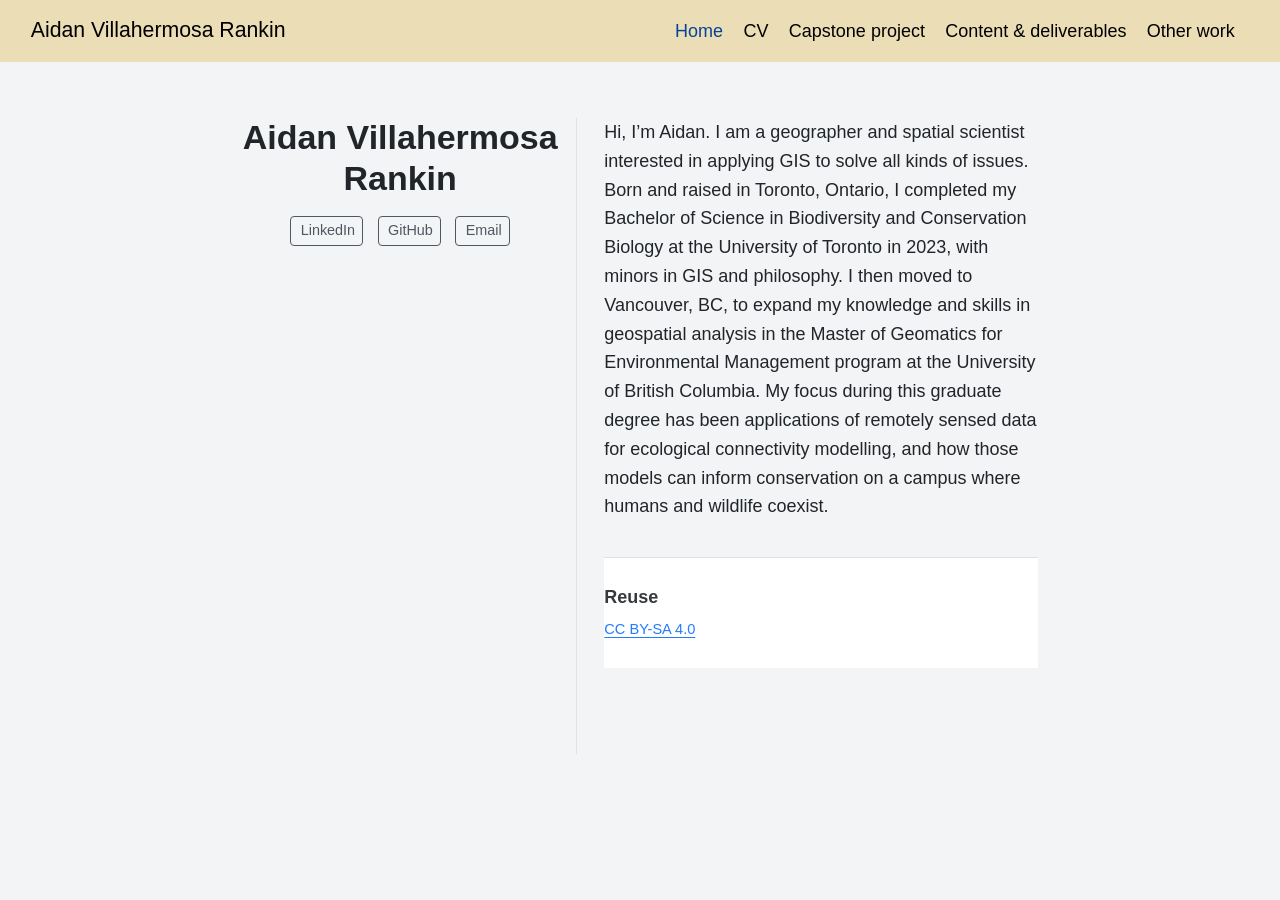
==== commit 6748daaa: "modified default theme css" ====
--- a/index.html
+++ b/index.html
@@ -38,7 +38,7 @@
 <link href="site_libs/quarto-html/quarto-syntax-highlighting-37eea08aefeeee20ff55810ff984fec1.css" rel="stylesheet" id="quarto-text-highlighting-styles">
 <script src="site_libs/bootstrap/bootstrap.min.js"></script>
 <link href="site_libs/bootstrap/bootstrap-icons.css" rel="stylesheet">
-<link href="site_libs/bootstrap/bootstrap-991b1886d3c685c7aa2b62b80640c7af.min.css" rel="stylesheet" append-hash="true" id="quarto-bootstrap" data-mode="light">
+<link href="site_libs/bootstrap/bootstrap-dd16a39999b0861a7aede1ab9915cb31.min.css" rel="stylesheet" append-hash="true" id="quarto-bootstrap" data-mode="light">
 <script id="quarto-search-options" type="application/json">{
   "location": "navbar",
   "copy-button": false,
@@ -68,7 +68,6 @@
 }</script>
 
 
-<link rel="stylesheet" href="styles.css">
 </head>
 
 <body class="nav-fixed fullcontent quarto-light">
@@ -94,7 +93,7 @@
   </li>  
   <li class="nav-item">
     <a class="nav-link" href="./resume.html"> 
-<span class="menu-text">Resume</span></a>
+<span class="menu-text">CV</span></a>
   </li>  
   <li class="nav-item">
     <a class="nav-link" href="./project.html"> 
@@ -146,10 +145,10 @@
 </div>
   </div>
   <div class="about-contents"><main class="content" id="quarto-document-content">
-<p>Hi, I’m Aidan. I am a geographer and spatial scientist interested in applying GIS to solve all kinds of issues. Born and raised in Toronto, Ontario, I completed my Bachelor of Science in Biodiversity and Conservation Biology at the University of Toronto in 2023 with minors in GIS and philosophy. I then moved to Vancouver, BC, to expand my knowledge and skills in geomatics and remote sensing in the Master of Geomatics for Environmental Management program at the University of British Columbia. My focus during this graduate degree has been applications of remotely sensed data for ecological connectivity modelling, and how those models can inform conservation on a campus where humans and wildlife coexist.</p>
-
-
-</main></div>
+<p>Hi, I’m Aidan. I am a geographer and spatial scientist interested in applying GIS to solve all kinds of issues. Born and raised in Toronto, Ontario, I completed my Bachelor of Science in Biodiversity and Conservation Biology at the University of Toronto in 2023, with minors in GIS and philosophy. I then moved to Vancouver, BC, to expand my knowledge and skills in geospatial analysis in the Master of Geomatics for Environmental Management program at the University of British Columbia. My focus during this graduate degree has been applications of remotely sensed data for ecological connectivity modelling, and how those models can inform conservation on a campus where humans and wildlife coexist.</p>
+
+
+<div id="quarto-appendix" class="default"><section class="quarto-appendix-contents" id="quarto-reuse"><h2 class="anchored quarto-appendix-heading">Reuse</h2><div class="quarto-appendix-contents"><div><a rel="license" href="https://creativecommons.org/licenses/by-sa/4.0/">CC BY-SA 4.0</a></div></div></section></div></main></div>
 </div>
  <!-- /main -->
 <script id="quarto-html-after-body" type="application/javascript">
@@ -231,6 +230,11 @@
           if (link.dataset.originalHref !== undefined) {
             link.href = link.dataset.originalHref;
           }
+            // target, if specified
+            link.setAttribute("target", "_blank");
+            if (link.getAttribute("rel") === null) {
+              link.setAttribute("rel", "noopener");
+            }
         }
       }
     function tippyHover(el, contentFn, onTriggerFn, onUntriggerFn) {
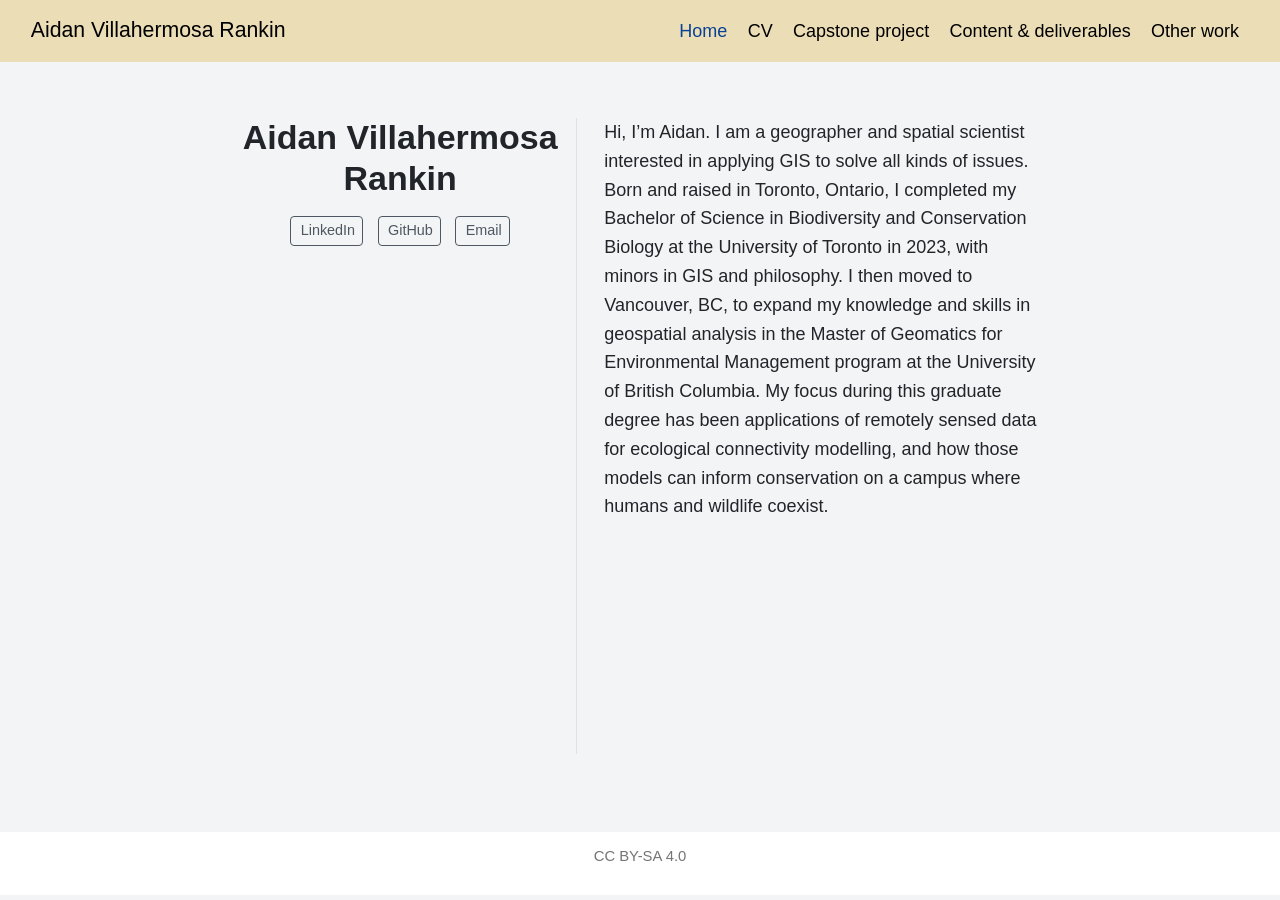
==== commit fbdbf541: "added license" ====
--- a/index.html
+++ b/index.html
@@ -26,10 +26,6 @@
 <script src="site_libs/quarto-nav/quarto-nav.js"></script>
 <script src="site_libs/quarto-nav/headroom.min.js"></script>
 <script src="site_libs/clipboard/clipboard.min.js"></script>
-<script src="site_libs/quarto-search/autocomplete.umd.js"></script>
-<script src="site_libs/quarto-search/fuse.min.js"></script>
-<script src="site_libs/quarto-search/quarto-search.js"></script>
-<meta name="quarto:offset" content="./">
 <script src="site_libs/quarto-html/quarto.js" type="module"></script>
 <script src="site_libs/quarto-html/tabsets/tabsets.js" type="module"></script>
 <script src="site_libs/quarto-html/popper.min.js"></script>
@@ -40,18 +36,6 @@
 <link href="site_libs/bootstrap/bootstrap-icons.css" rel="stylesheet">
 <link href="site_libs/bootstrap/bootstrap-dd16a39999b0861a7aede1ab9915cb31.min.css" rel="stylesheet" append-hash="true" id="quarto-bootstrap" data-mode="light">
 <script id="quarto-search-options" type="application/json">{
-  "location": "navbar",
-  "copy-button": false,
-  "collapse-after": 3,
-  "panel-placement": "end",
-  "type": "overlay",
-  "limit": 50,
-  "keyboard-shortcut": [
-    "f",
-    "/",
-    "s"
-  ],
-  "show-item-context": false,
   "language": {
     "search-no-results-text": "No results",
     "search-matching-documents-text": "matching documents",
@@ -81,7 +65,6 @@
     <span class="navbar-title">Aidan Villahermosa Rankin</span>
     </a>
   </div>
-            <div id="quarto-search" class="" title="Search"></div>
           <button class="navbar-toggler" type="button" data-bs-toggle="collapse" data-bs-target="#navbarCollapse" aria-controls="navbarCollapse" role="menu" aria-expanded="false" aria-label="Toggle navigation" onclick="if (window.quartoToggleHeadroom) { window.quartoToggleHeadroom(); }">
   <span class="navbar-toggler-icon"></span>
 </button>
@@ -148,7 +131,7 @@
 <p>Hi, I’m Aidan. I am a geographer and spatial scientist interested in applying GIS to solve all kinds of issues. Born and raised in Toronto, Ontario, I completed my Bachelor of Science in Biodiversity and Conservation Biology at the University of Toronto in 2023, with minors in GIS and philosophy. I then moved to Vancouver, BC, to expand my knowledge and skills in geospatial analysis in the Master of Geomatics for Environmental Management program at the University of British Columbia. My focus during this graduate degree has been applications of remotely sensed data for ecological connectivity modelling, and how those models can inform conservation on a campus where humans and wildlife coexist.</p>
 
 
-<div id="quarto-appendix" class="default"><section class="quarto-appendix-contents" id="quarto-reuse"><h2 class="anchored quarto-appendix-heading">Reuse</h2><div class="quarto-appendix-contents"><div><a rel="license" href="https://creativecommons.org/licenses/by-sa/4.0/">CC BY-SA 4.0</a></div></div></section></div></main></div>
+</main></div>
 </div>
  <!-- /main -->
 <script id="quarto-html-after-body" type="application/javascript">
@@ -549,6 +532,25 @@
   });
   </script>
 </div> <!-- /content -->
+<footer class="footer">
+  <div class="nav-footer">
+    <div class="nav-footer-left">
+      &nbsp;
+    </div>   
+    <div class="nav-footer-center">
+      <ul class="footer-items list-unstyled">
+    <li class="nav-item">
+    <a class="nav-link" href="https://creativecommons.org/licenses/by-sa/4.0/">
+<p>CC BY-SA 4.0</p>
+</a>
+  </li>  
+</ul>
+    </div>
+    <div class="nav-footer-right">
+      &nbsp;
+    </div>
+  </div>
+</footer>
 
 
 
